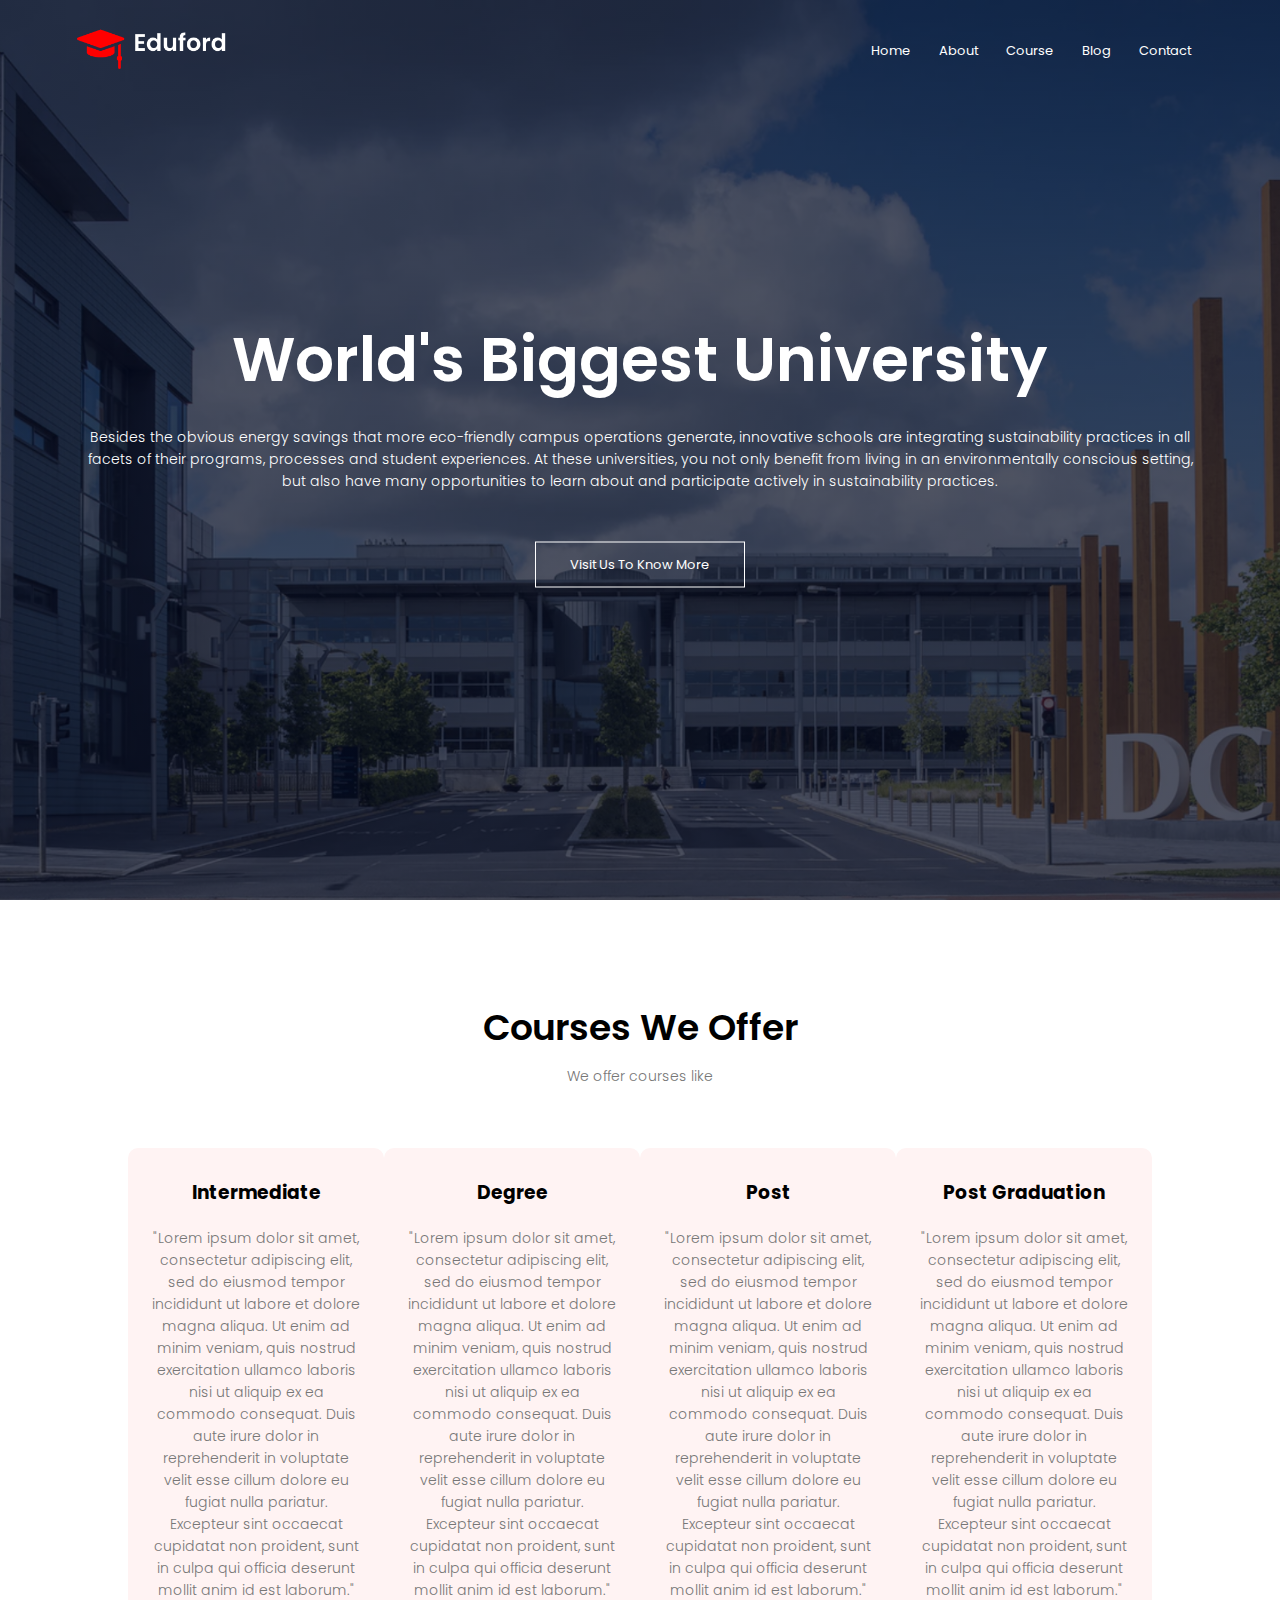
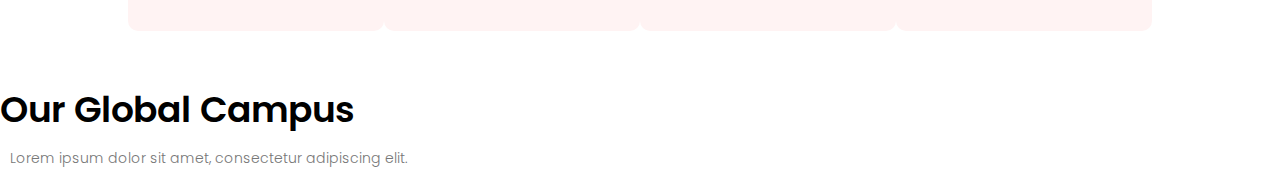
==== index.html @ 4775f899 "changes" ====
<!DOCTYPE html>
<html lang="en">

<head>
    <meta charset="UTF-8">
    <meta name="viewport" content="width=device-width, initial-scale=1.0">
    <title>World Largest University</title>
    <link rel="stylesheet" href="style.css">
    <link rel="preconnect" href="https://fonts.gstatic.com">
    <link href="https://fonts.googleapis.com/css2?family=Poppins:wght@100;200;300;400;600;700&display=swap"
        rel="stylesheet">
    <!-- Vwesrion 5.15.3 awestome font icon cdn link -->
    <link rel="stylesheet" href="https://cdnjs.cloudflare.com/ajax/libs/font-awesome/5.15.3/css/all.min.css">

</head>

<body>
    <section class="header">
        <nav>
            <a href="index.html"><img src="images/logo.png" alt=""></a>
            <div class="nav-links" id="navLinks">
                <i class="fas fa-times" onclick="hideMenu()"></i>
                <ul>
                    <li><a href="">Home</a></li>
                    <li><a href="">About</a></li>
                    <li><a href="">Course</a></li>
                    <li><a href="">Blog</a></li>
                    <li><a href="">Contact</a></li>
                </ul>
            </div>
            <i class="fas fa-bars" onclick="showMenu()"></i>
        </nav>
        <div class="text-box">
            <h1>World's Biggest University</h1>
            <p>Besides the obvious energy savings that more eco-friendly campus operations generate, innovative schools
                are integrating sustainability practices in all facets of their programs, processes and student
                experiences.

                At these universities, you not only benefit from living in an environmentally conscious setting, but
                also
                have many opportunities to learn about and participate actively in sustainability practices.</p>
            <a href="" class="hero-btn">Visit Us To Know More</a>
        </div>
    </section>

    <!-- courses -->
    <section class="course">
        <h1>Courses We Offer</h1>
        <p>We offer courses like</p>

        <div class="row">

            <div class="course-col">
                <h3>Intermediate</h3>
                <p>"Lorem ipsum dolor sit amet, consectetur adipiscing elit, sed do eiusmod tempor incididunt ut labore
                    et dolore magna aliqua. Ut enim ad minim veniam, quis nostrud exercitation ullamco laboris nisi ut
                    aliquip ex ea commodo consequat. Duis aute irure dolor in reprehenderit in voluptate velit esse
                    cillum dolore eu fugiat nulla pariatur. Excepteur sint occaecat cupidatat non proident, sunt in
                    culpa qui officia deserunt mollit anim id est laborum." </p>
            </div>

            <div class="course-col">
                <h3>Degree</h3>
                <p>"Lorem ipsum dolor sit amet, consectetur adipiscing elit, sed do eiusmod tempor incididunt ut labore
                    et dolore magna aliqua. Ut enim ad minim veniam, quis nostrud exercitation ullamco laboris nisi ut
                    aliquip ex ea commodo consequat. Duis aute irure dolor in reprehenderit in voluptate velit esse
                    cillum dolore eu fugiat nulla pariatur. Excepteur sint occaecat cupidatat non proident, sunt in
                    culpa qui officia deserunt mollit anim id est laborum." </p>
            </div>

            <div class="course-col">
                <h3>Post</h3>
                <p>"Lorem ipsum dolor sit amet, consectetur adipiscing elit, sed do eiusmod tempor incididunt ut labore
                    et dolore magna aliqua. Ut enim ad minim veniam, quis nostrud exercitation ullamco laboris nisi ut
                    aliquip ex ea commodo consequat. Duis aute irure dolor in reprehenderit in voluptate velit esse
                    cillum dolore eu fugiat nulla pariatur. Excepteur sint occaecat cupidatat non proident, sunt in
                    culpa qui officia deserunt mollit anim id est laborum." </p>
            </div>

            <div class="course-col">
                <h3>Post Graduation</h3>
                <p>"Lorem ipsum dolor sit amet, consectetur adipiscing elit, sed do eiusmod tempor incididunt ut labore
                    et dolore magna aliqua. Ut enim ad minim veniam, quis nostrud exercitation ullamco laboris nisi ut
                    aliquip ex ea commodo consequat. Duis aute irure dolor in reprehenderit in voluptate velit esse
                    cillum dolore eu fugiat nulla pariatur. Excepteur sint occaecat cupidatat non proident, sunt in
                    culpa qui officia deserunt mollit anim id est laborum." </p>
            </div>

        </div>
    </section>

    <!-- campus -->
    <section class="campus">
        <h1>Our Global Campus</h1>
        <p>Lorem ipsum dolor sit amet, consectetur adipiscing elit.</p>
    </section>
    <!-- JavaScript for Toggle Menu -->
    <script> 
        var navLinks = document.getElementById("navLinks");

        function showMenu() {
            navLinks.style.right = "0";
        }

        function hideMenu() {
            navLinks.style.right = "-200px";
        }
    </script>
</body>

</html>
---- style.css ----
* {
    margin: 0;
    padding: 0;
    font-family: 'Poppins', sans-serif;
}

.header {
    min-height: 100vh;
    width: 100%;
    background-image: linear-gradient(rgba(4, 9, 30, 0.7), rgba(4, 9, 30, 0.7)), url(images/banner.png);
    background-position: center;
    background-size: cover;
    position: relative;
}

nav {
    display: flex;
    padding: 2% 6%;
    justify-content: space-between;
    align-items: center;
}

nav img {
    width: 150px;
}

.nav-links {
    flex: 1;
    text-align: right;
}

.nav-links ul li {

    list-style: none;
    display: inline-block;
    padding: 8px 12px;
    position: relative;
}

.nav-links ul li a {
    color: white;
    text-decoration: none;
    font-size: 13px;
}

.nav-links ul li::after {
    content: '';
    width: 0%;
    height: 2px;
    background: #f44336;
    display: block;
    margin: auto;
    transition: 0.5s;
}

.nav-links ul li:hover::after {
    width: 100%;
}

.text-box {
    width: 90%;
    color: #fff;
    position: absolute;
    top: 50%;
    left: 50%;
    transform: translate(-50%, -50%);
    text-align: center;
}

.text-box h1 {
    font-size: 62px;
}

.text-box p {
    margin: 10px 0 40px;
    font-size: 14px;
    color: #fff;
}

.hero-btn {
    display: inline-block;
    text-decoration: none;
    color: #fff;
    border: 1px solid #fff;
    padding: 12px 34px;
    font-size: 13px;
    background: transparent;
    position: relative;
    cursor: pointer;
}

.hero-btn:hover {
    border: 1px solid #f44336;
    background: #f44336;
    transition: 1s;
}

/* hide fas icons */
nav .fas {
    display: none;
}
/* media query */
@media(max-width: 700px) {
    .text-box h1 {
        font-size: 20px;
    }

    .nav-links ul li {
        display: block;
    }

    .nav-links {
        position: absolute;
        background: #f44336;
        height: 100vh;
        width: 200px;
        top: 0;
        right: -200px;
        text-align: left;
        z-index: 2;
        transition: 1s;
    }

    nav .fas {
        display: block;
        color: #fff;
        margin: 10px;
        font-size: 22px;
        cursor: pointer;
    }

    .nav-links ul {
        padding: 30px;
    }
}

/* course */

.course{
    width: 80%;
    margin: auto;
    text-align: center;
    padding-top: 100px;
}

h1{
    font-size: 36px;
    font-weight: 600;
}

p{
    color: #777;
    font-size: 14px;
    font-weight: 300;
    line-height: 22px;
    padding: 10px;
}

.row{
    margin-top: 5%;
    display: flex;
    justify-content: space-between; 
}

.course-col{
    flex-basis: 31%;
    background: #fff3f3;  
    border-radius: 10px;
    margin-bottom: 5%;
    padding: 20px 12px;
    box-sizing: border-box;
    transition: 0.5s;
}

h3{
    text-align: center;
    font-weight: 600px;
    margin: 10px 0;
}

.course-col:hover{
    box-shadow: 0 0 20px 0px rgba(0,0,0,0.2);
}

@media(max-width: 700px){
    .row{
        flex-direction: column;    
    }
}
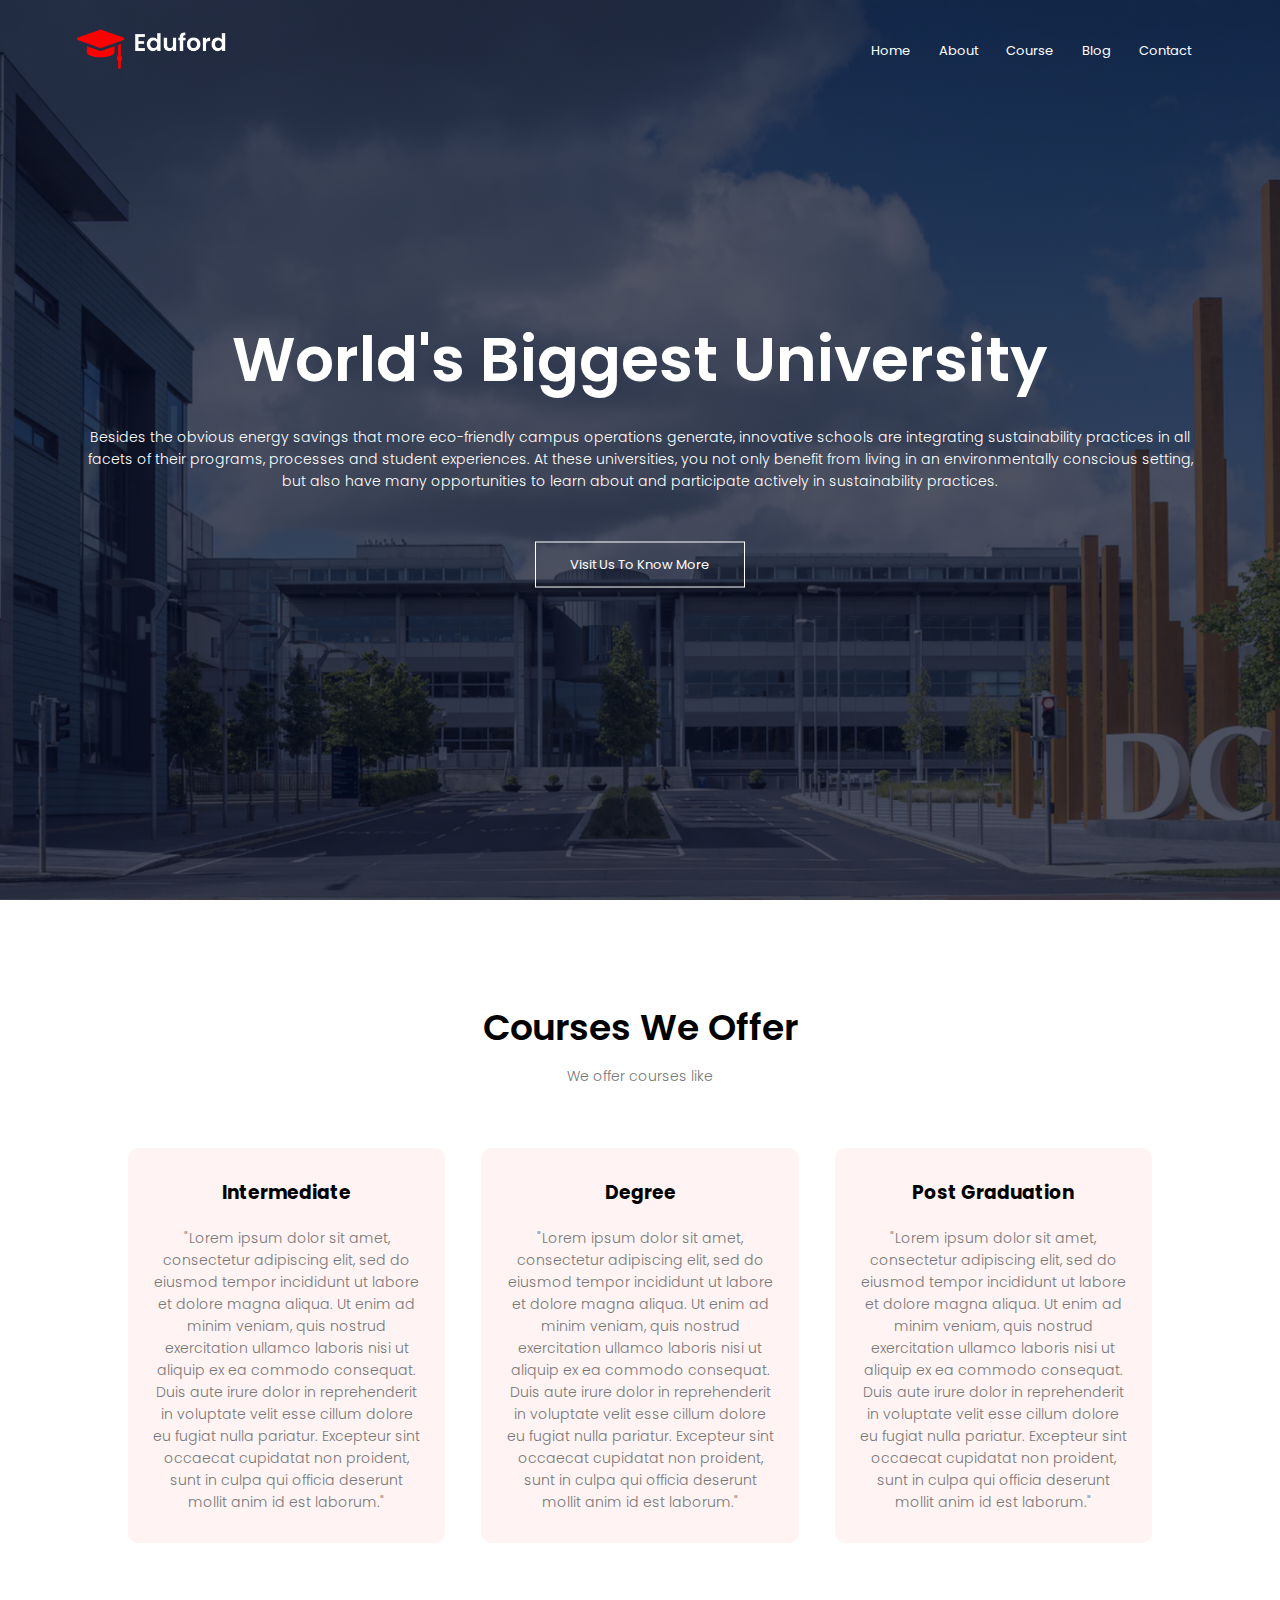
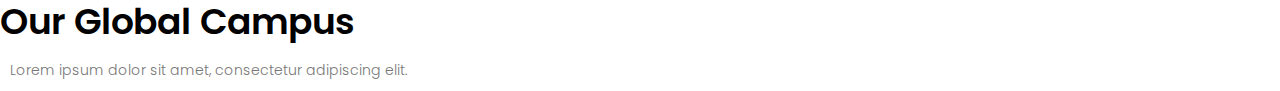
==== commit 753424f0: "updated codes" ====
--- a/index.html
+++ b/index.html
@@ -67,16 +67,7 @@
                     cillum dolore eu fugiat nulla pariatur. Excepteur sint occaecat cupidatat non proident, sunt in
                     culpa qui officia deserunt mollit anim id est laborum." </p>
             </div>
-
-            <div class="course-col">
-                <h3>Post</h3>
-                <p>"Lorem ipsum dolor sit amet, consectetur adipiscing elit, sed do eiusmod tempor incididunt ut labore
-                    et dolore magna aliqua. Ut enim ad minim veniam, quis nostrud exercitation ullamco laboris nisi ut
-                    aliquip ex ea commodo consequat. Duis aute irure dolor in reprehenderit in voluptate velit esse
-                    cillum dolore eu fugiat nulla pariatur. Excepteur sint occaecat cupidatat non proident, sunt in
-                    culpa qui officia deserunt mollit anim id est laborum." </p>
-            </div>
-
+            
             <div class="course-col">
                 <h3>Post Graduation</h3>
                 <p>"Lorem ipsum dolor sit amet, consectetur adipiscing elit, sed do eiusmod tempor incididunt ut labore
--- a/style.css
+++ b/style.css
@@ -154,12 +154,13 @@
     font-weight: 300;
     line-height: 22px;
     padding: 10px;
-}
+   }
 
 .row{
     margin-top: 5%;
     display: flex;
     justify-content: space-between; 
+
 }
 
 .course-col{
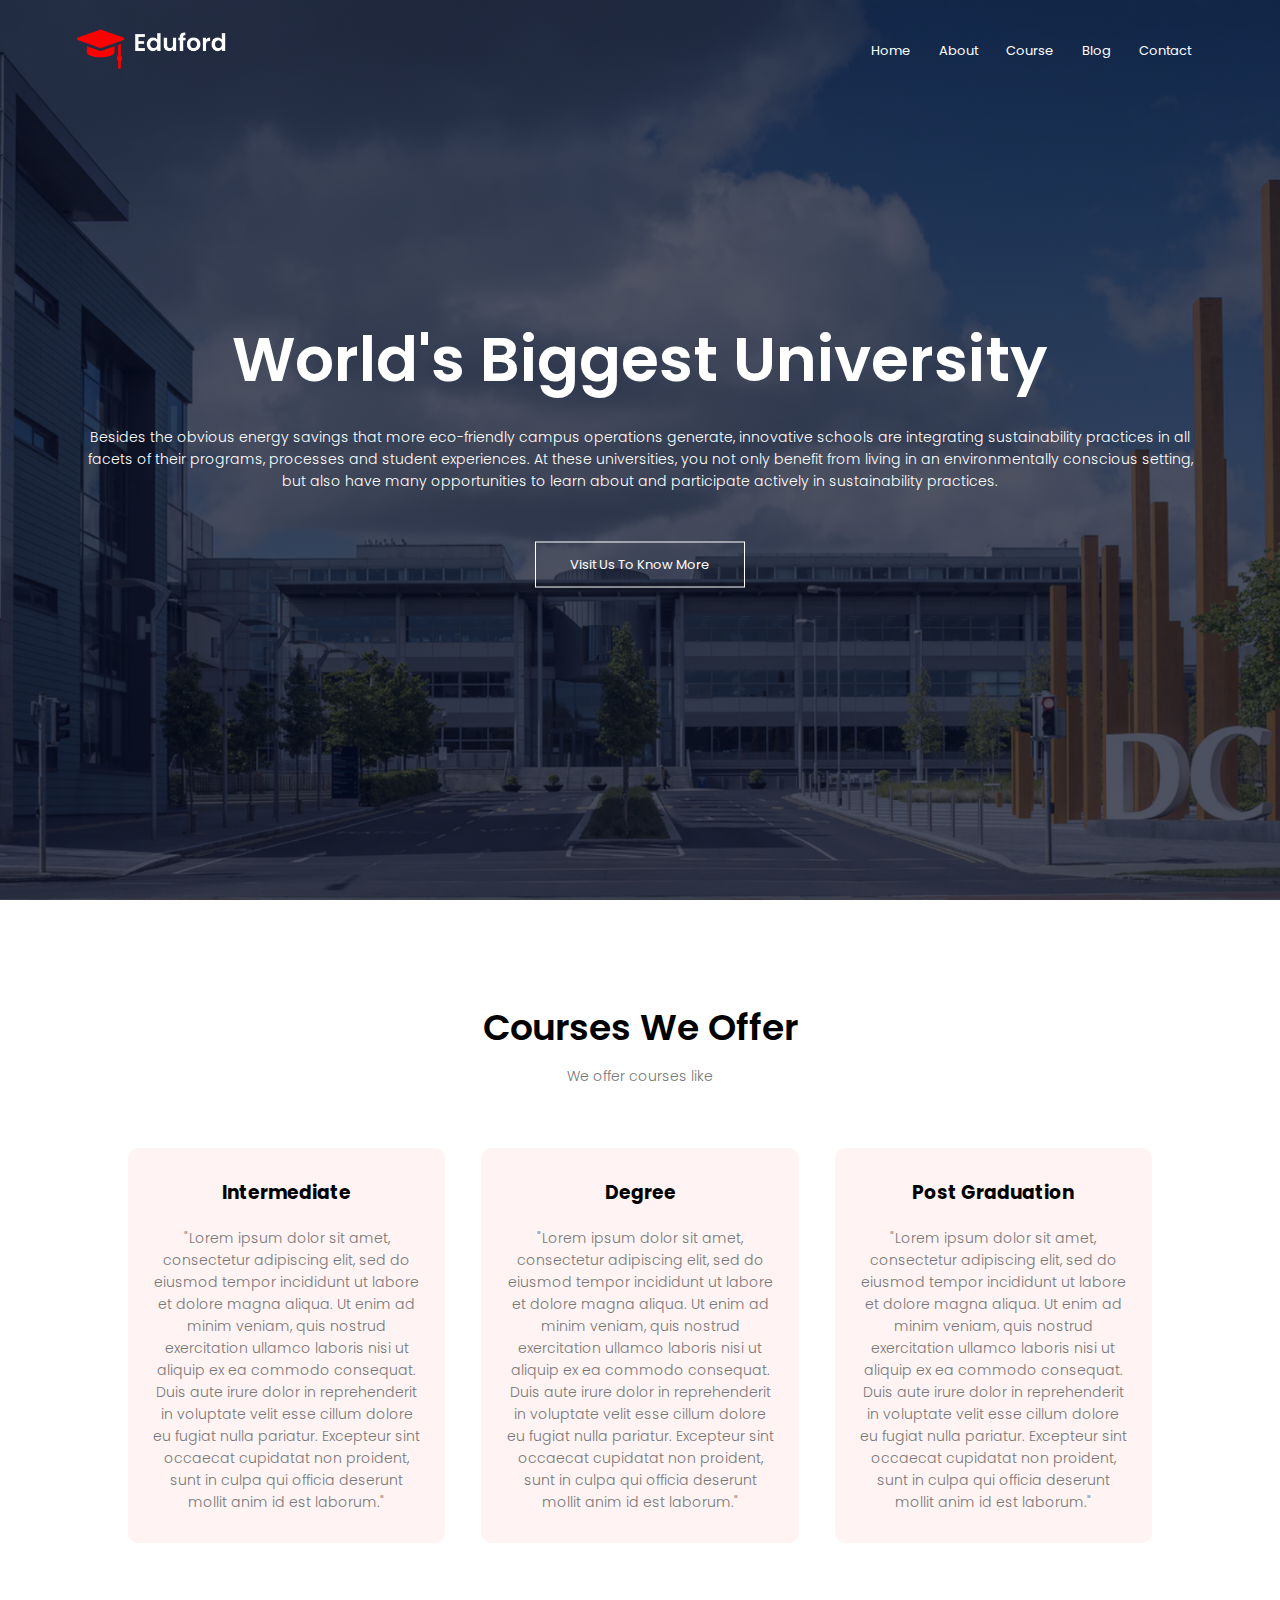
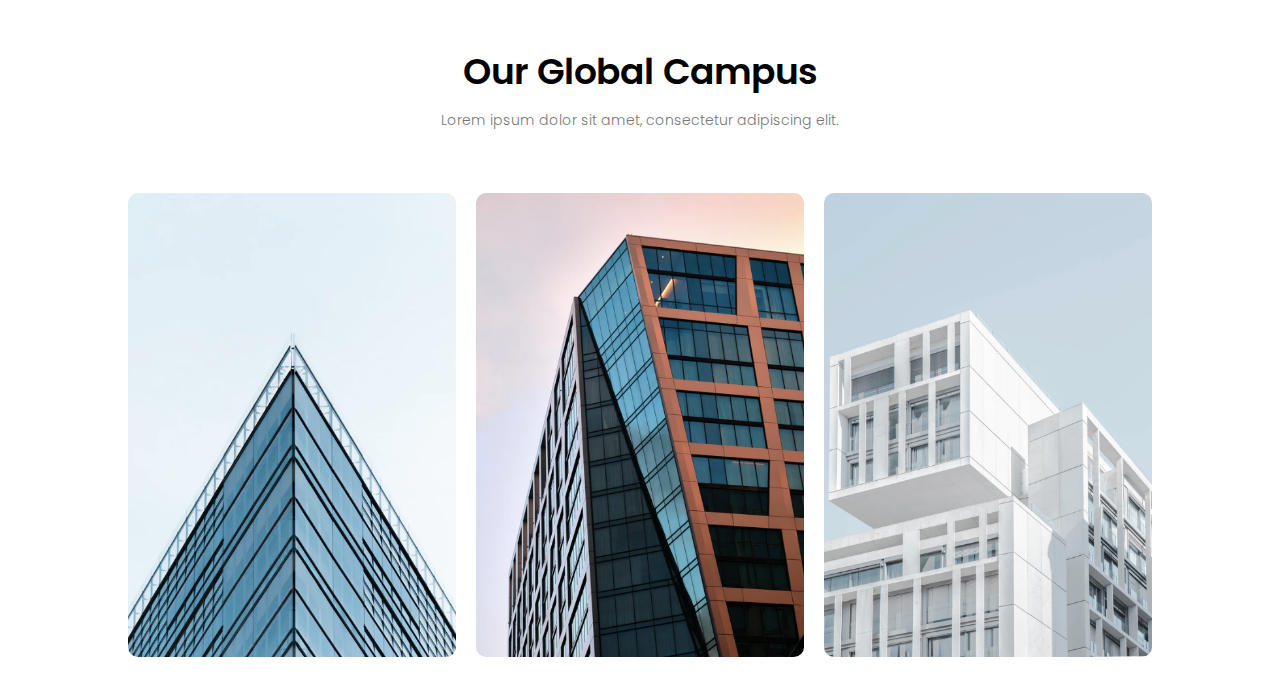
==== commit 396bad09: "updated code" ====
--- a/index.html
+++ b/index.html
@@ -67,7 +67,7 @@
                     cillum dolore eu fugiat nulla pariatur. Excepteur sint occaecat cupidatat non proident, sunt in
                     culpa qui officia deserunt mollit anim id est laborum." </p>
             </div>
-            
+
             <div class="course-col">
                 <h3>Post Graduation</h3>
                 <p>"Lorem ipsum dolor sit amet, consectetur adipiscing elit, sed do eiusmod tempor incididunt ut labore
@@ -84,9 +84,33 @@
     <section class="campus">
         <h1>Our Global Campus</h1>
         <p>Lorem ipsum dolor sit amet, consectetur adipiscing elit.</p>
+
+        <div class="row">
+            <div class="campus-col">
+                <img src="images/london.png" alt="London image">
+                <div class="layer">
+                    <h3>LONDON</h3>
+                </div>
+            </div>
+
+            <div class="campus-col">
+                <img src="images/newyork.png" alt="New York image">
+                <div class="layer">
+                    <h3>NEW YORK</h3>
+                </div>
+            </div>
+
+            <div class="campus-col">
+                <img src="images/washington.png" alt="Washington image">
+                <div class="layer">
+                    <h3>WASHINGTON</h3>
+                </div>
+            </div>
+        </div>
+
     </section>
     <!-- JavaScript for Toggle Menu -->
-    <script> 
+    <script>
         var navLinks = document.getElementById("navLinks");
 
         function showMenu() {
--- a/style.css
+++ b/style.css
@@ -189,5 +189,58 @@
     }
 }
 
-
-
+/* campus */
+
+.campus{
+    width: 80%;
+     margin: auto;
+     text-align: center;
+    padding-top: 50px;
+}
+
+.campus-col{
+    border-radius: 10px;
+    flex-basis: 32%;
+    margin-bottom: 30px;
+    position: relative;
+    overflow: hidden;
+}
+
+.campus-col img{
+    width: 100%;
+    display: block;
+}
+
+.layer{
+    background: transparent;
+    height: 100%;
+    width: 100%;
+    position: absolute;
+    top: 0;
+    left: 0;
+    transition: 0.5s;
+}
+.layer:hover{
+    background: rgba(226,0,0,0.7);
+}
+
+.layer h3{
+    width: 100%;
+    font-weight: 500;
+    color: #fff;
+    font-weight: 26px;
+    bottom: 0;
+    left: 50%;
+    transform: translateX(-50%);
+    position: absolute;
+    opacity: 0;
+    transition: 0.5s;
+}
+
+.layer:hover h3{
+    bottom: 49%;
+    opacity: 1;
+}
+
+
+ 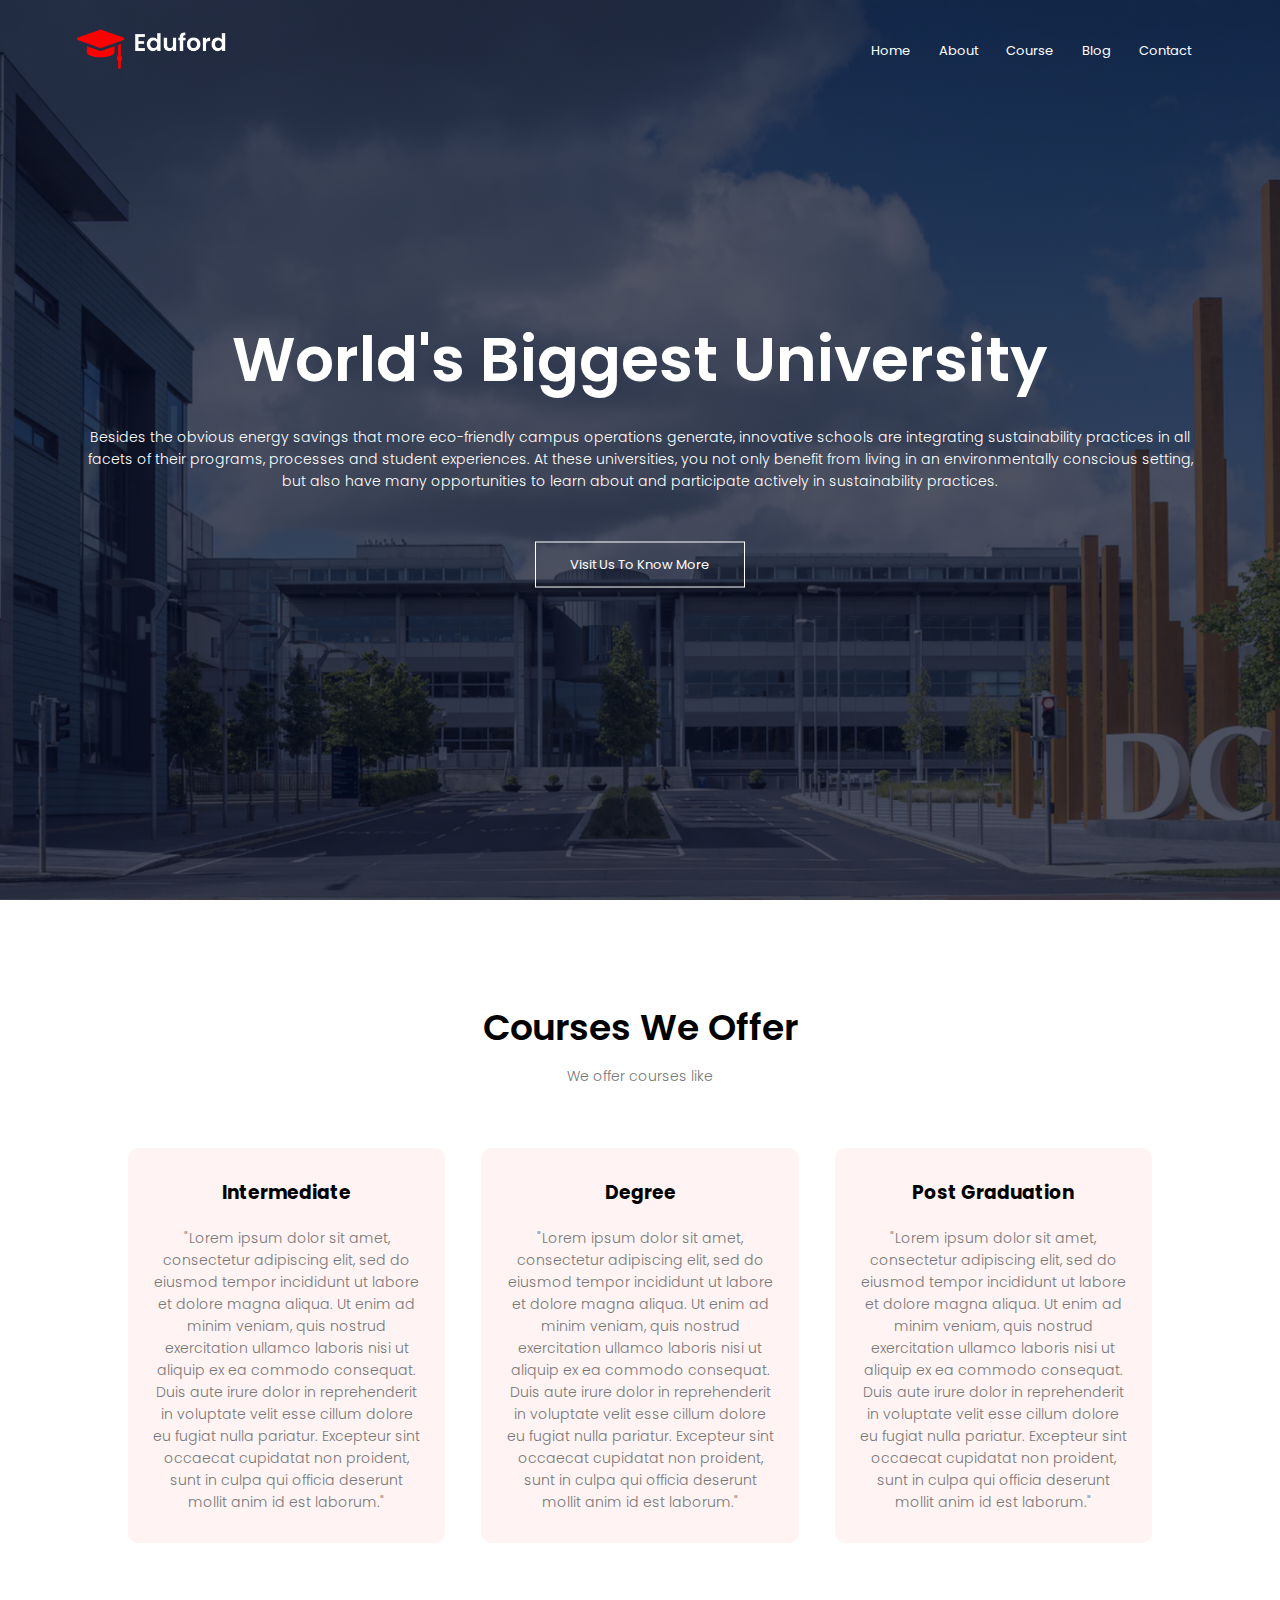
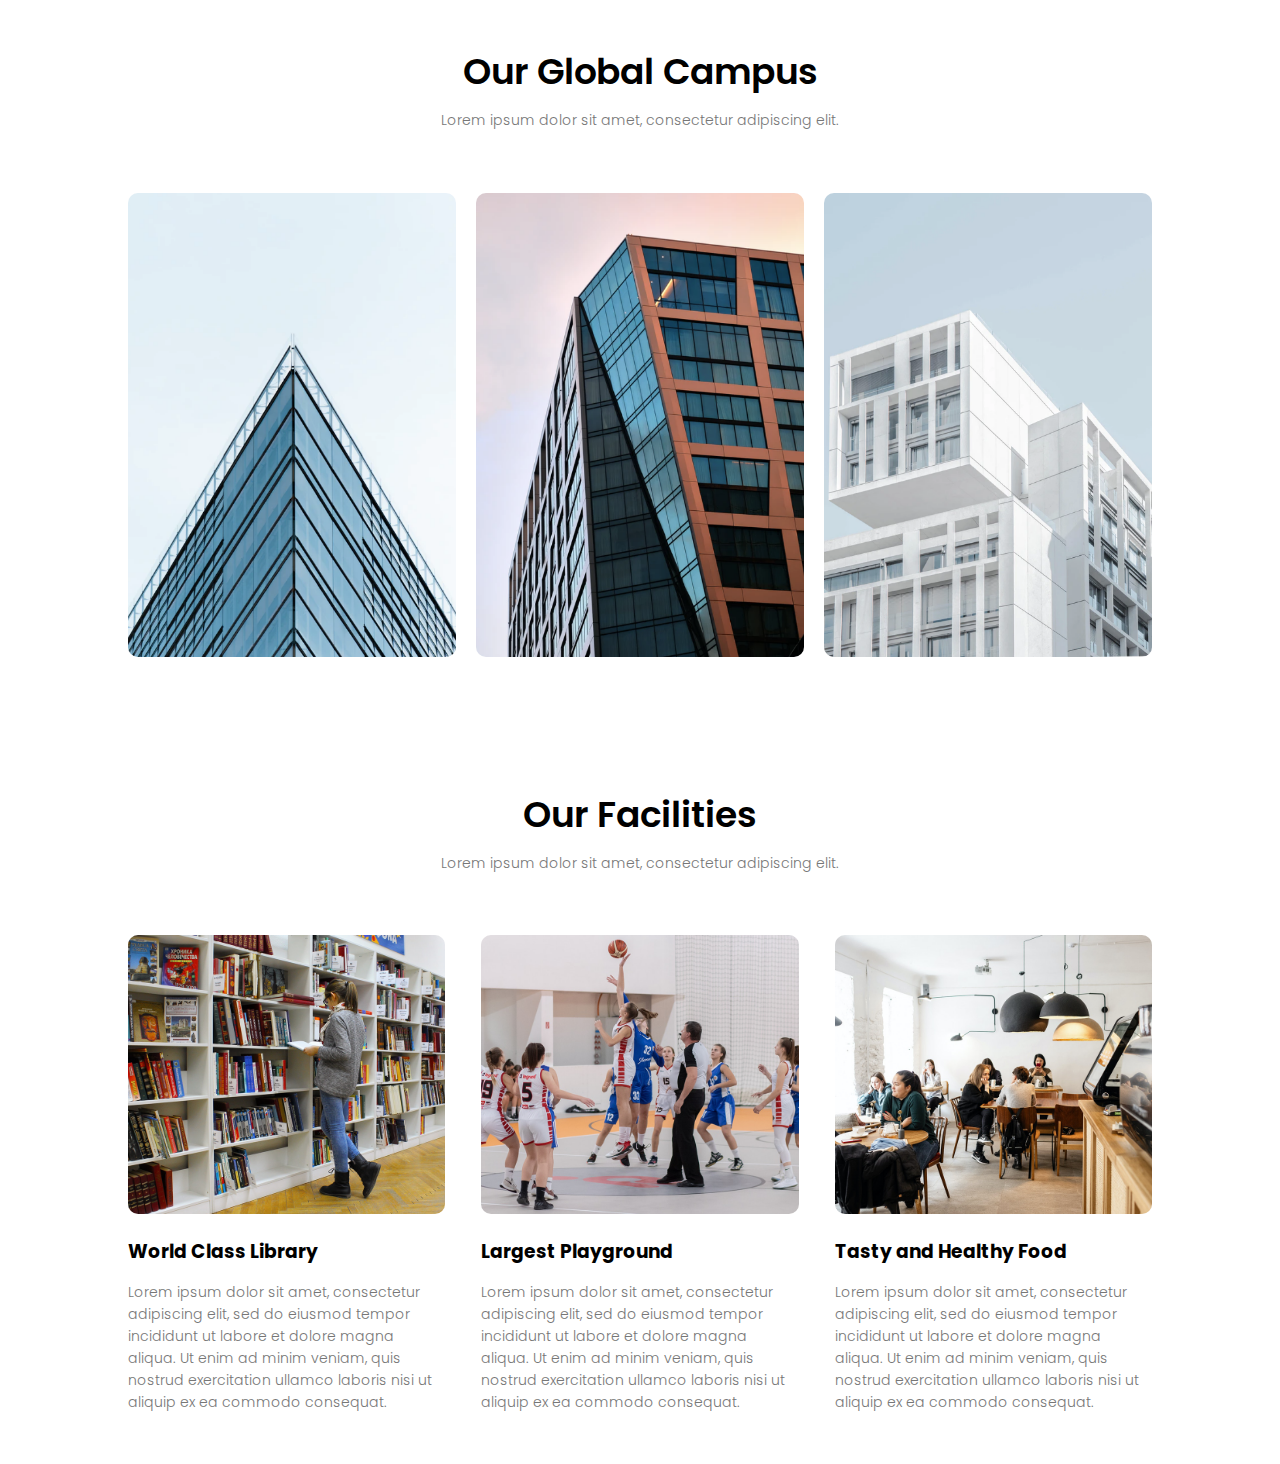
==== commit 3319c4de: "facilities section in home page" ====
--- a/index.html
+++ b/index.html
@@ -109,6 +109,40 @@
         </div>
 
     </section>
+
+    <!-- Facilities -->
+    <section class="facilities">
+        <h1>Our Facilities</h1>
+        <p>Lorem ipsum dolor sit amet, consectetur adipiscing elit.</p>
+    
+        <div class="row">
+            <div class="facilities-col">
+                <img src="images/library.png" alt="library image">
+                <h3>World Class Library</h3>
+                <p>Lorem ipsum dolor sit amet, consectetur adipiscing elit, sed do eiusmod tempor incididunt ut labore
+                    et dolore magna aliqua. Ut enim ad minim veniam, quis nostrud exercitation ullamco laboris nisi ut
+                    aliquip ex ea commodo consequat.</p>
+            </div>
+
+            <div class="facilities-col">
+                <img src="images/basketball.png" alt="basketball image">
+                <h3>Largest Playground</h3>
+                <p>Lorem ipsum dolor sit amet, consectetur adipiscing elit, sed do eiusmod tempor incididunt ut labore
+                    et dolore magna aliqua. Ut enim ad minim veniam, quis nostrud exercitation ullamco laboris nisi ut
+                    aliquip ex ea commodo consequat.</p>
+            </div>
+            
+            <div class="facilities-col">
+                <img src="images/cafeteria.png" alt="cafeteria image">
+                <h3>Tasty and Healthy Food </h3>
+                <p>Lorem ipsum dolor sit amet, consectetur adipiscing elit, sed do eiusmod tempor incididunt ut labore
+                    et dolore magna aliqua. Ut enim ad minim veniam, quis nostrud exercitation ullamco laboris nisi ut
+                    aliquip ex ea commodo consequat.</p>
+            </div>
+            
+        </div>
+    </section>
+
     <!-- JavaScript for Toggle Menu -->
     <script>
         var navLinks = document.getElementById("navLinks");
--- a/style.css
+++ b/style.css
@@ -243,4 +243,34 @@
 }
 
 
- +/* facilities */
+
+.facilities{
+    width: 80%;
+    margin: auto;
+    text-align: center;
+    padding-top: 100px ;
+}
+
+.facilities-col{
+    flex-basis: 31%;
+    border-radius: 10px;
+    margin-bottom: 5%;
+    text-align: left;
+
+}
+
+.facilities-col img{
+    width: 100%;
+    border-radius: 10px;
+}
+
+.facilities-col p{
+    padding: 0;
+}
+
+.facilities-col h3{
+    margin-top: 16px;
+    margin-bottom: 15px;
+    text-align: left;
+}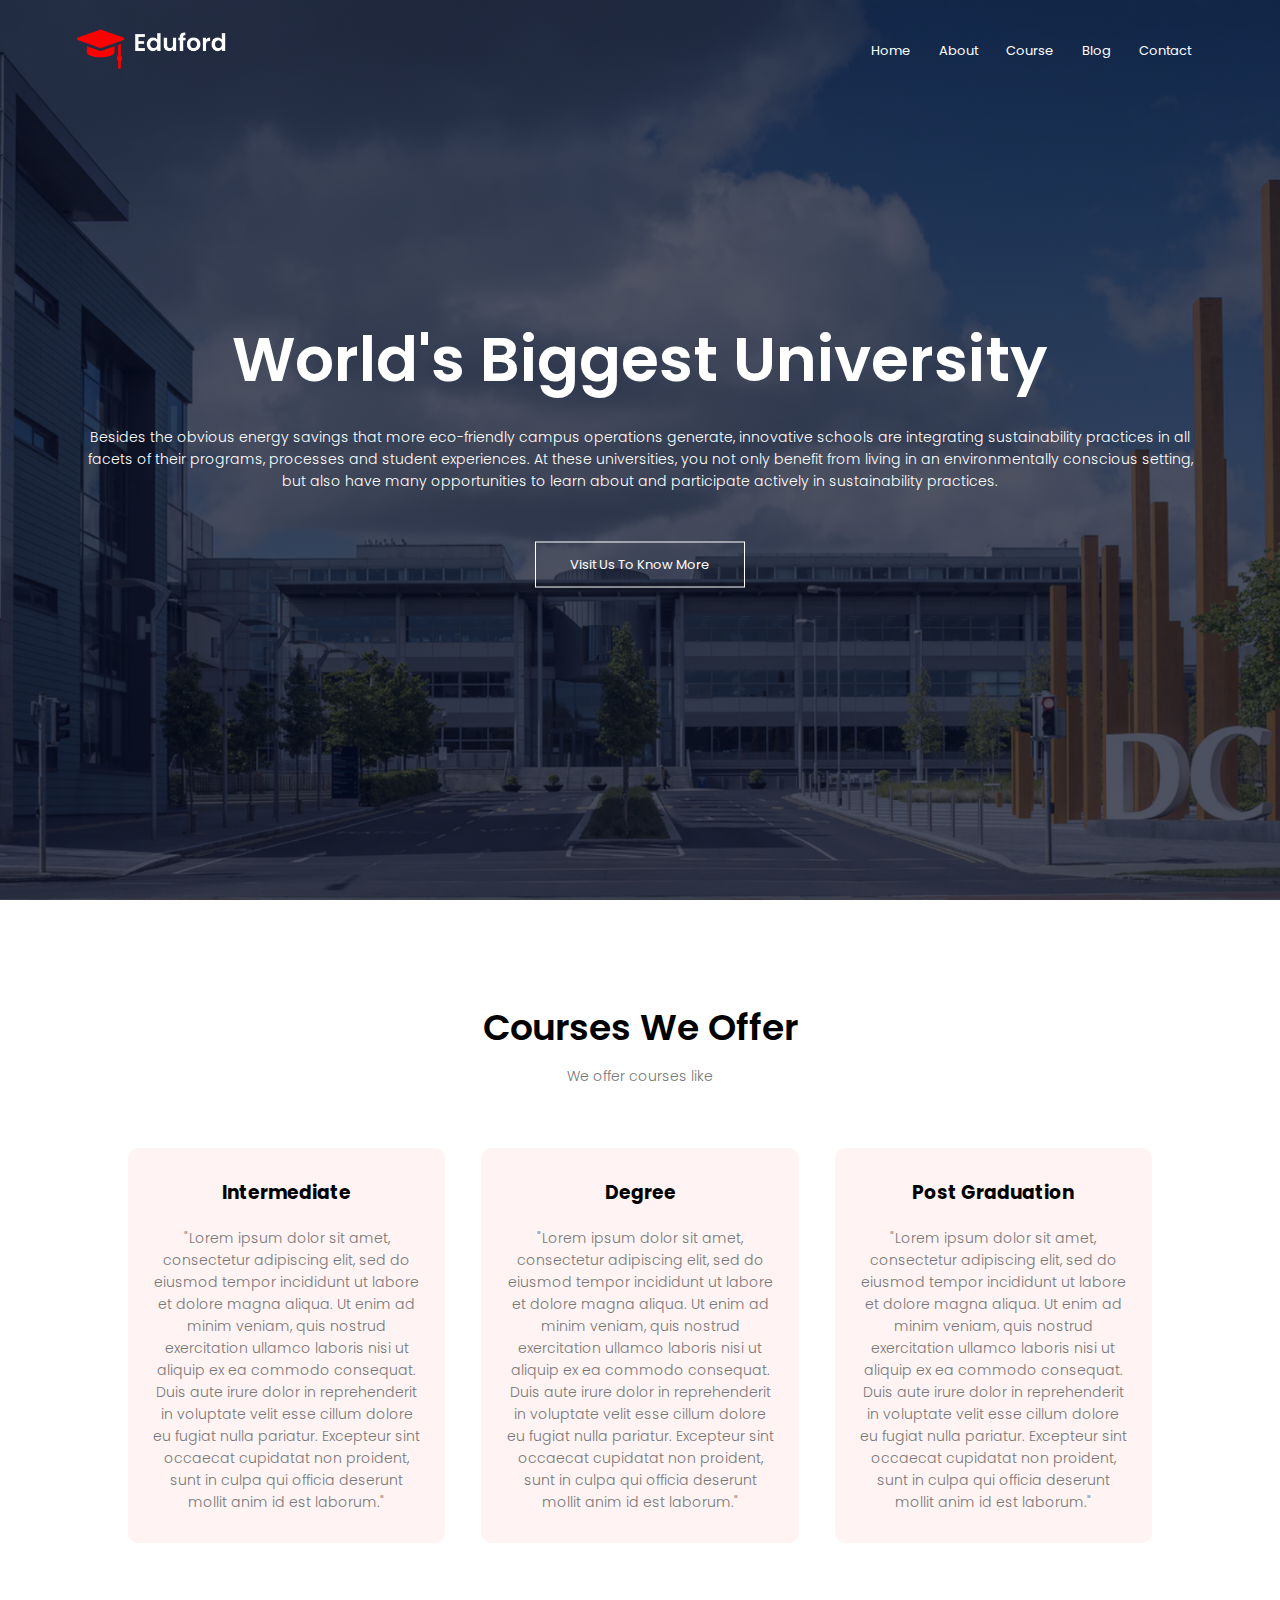
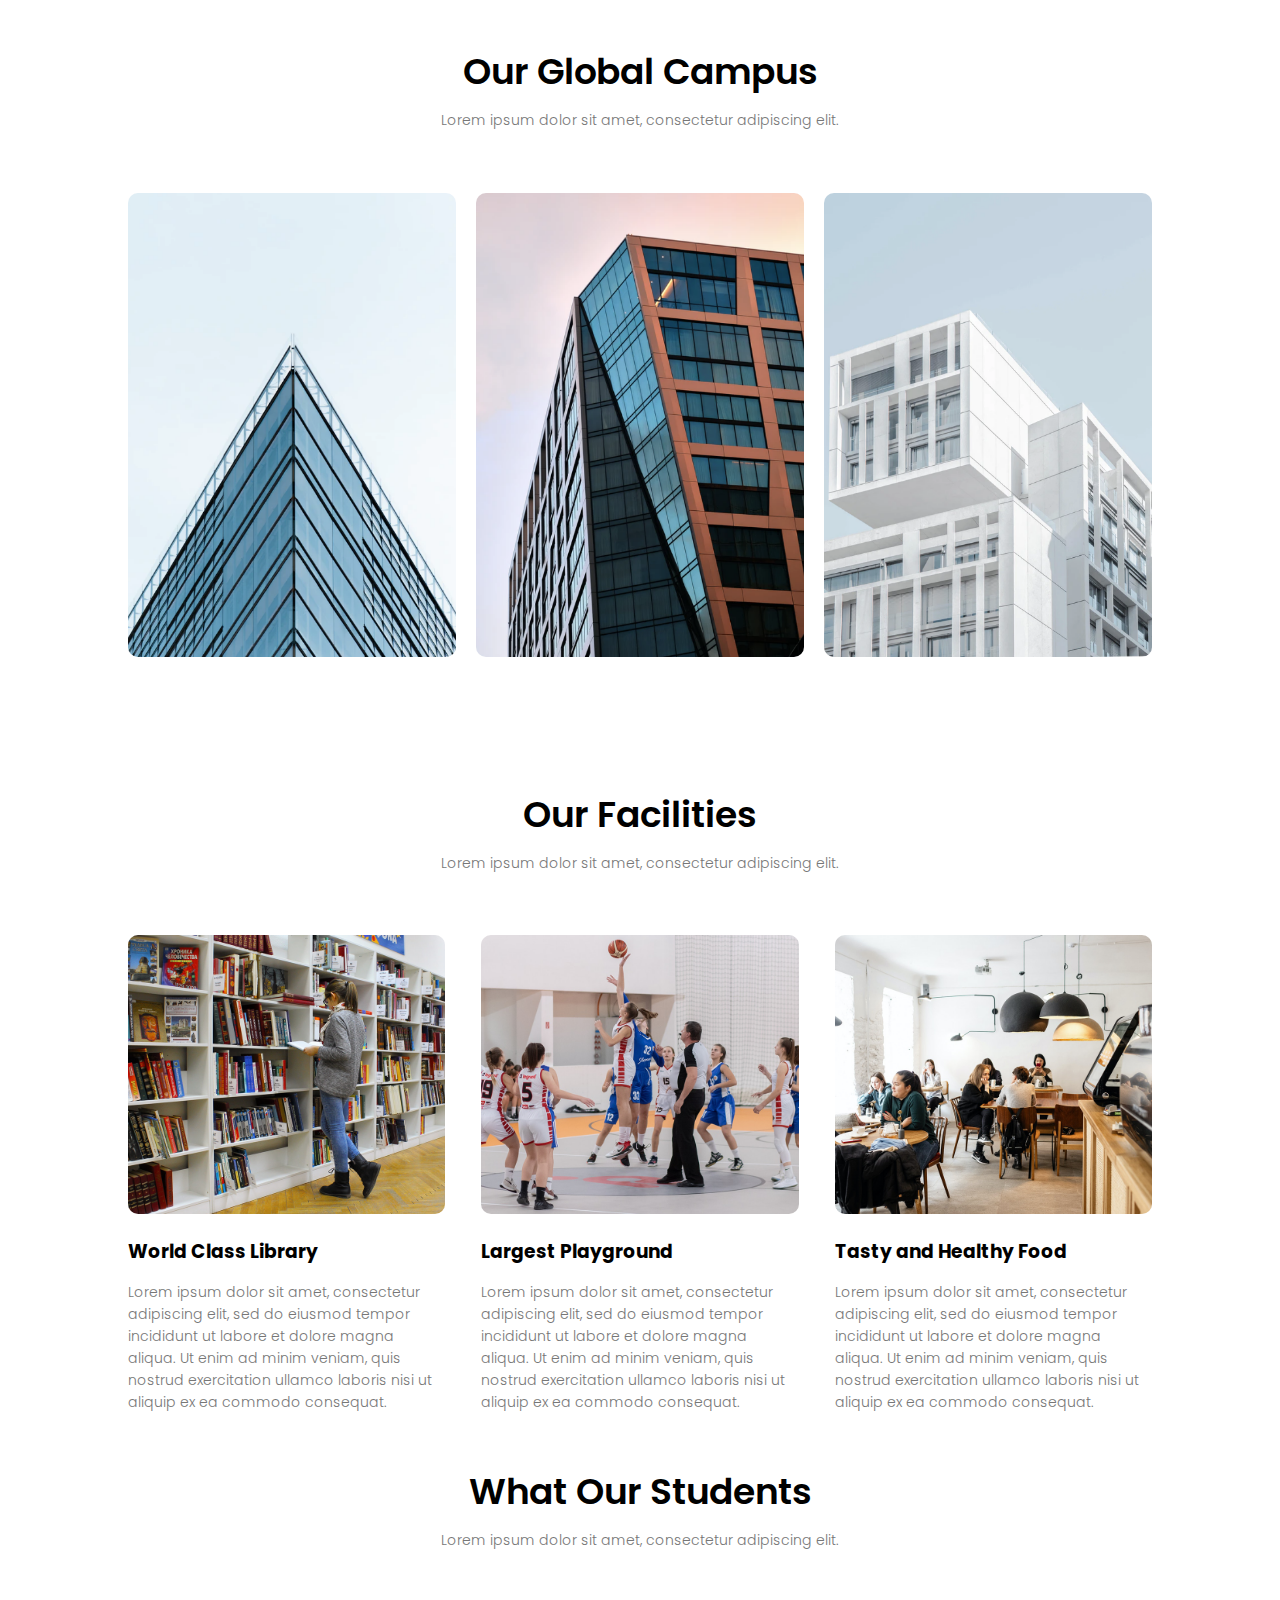
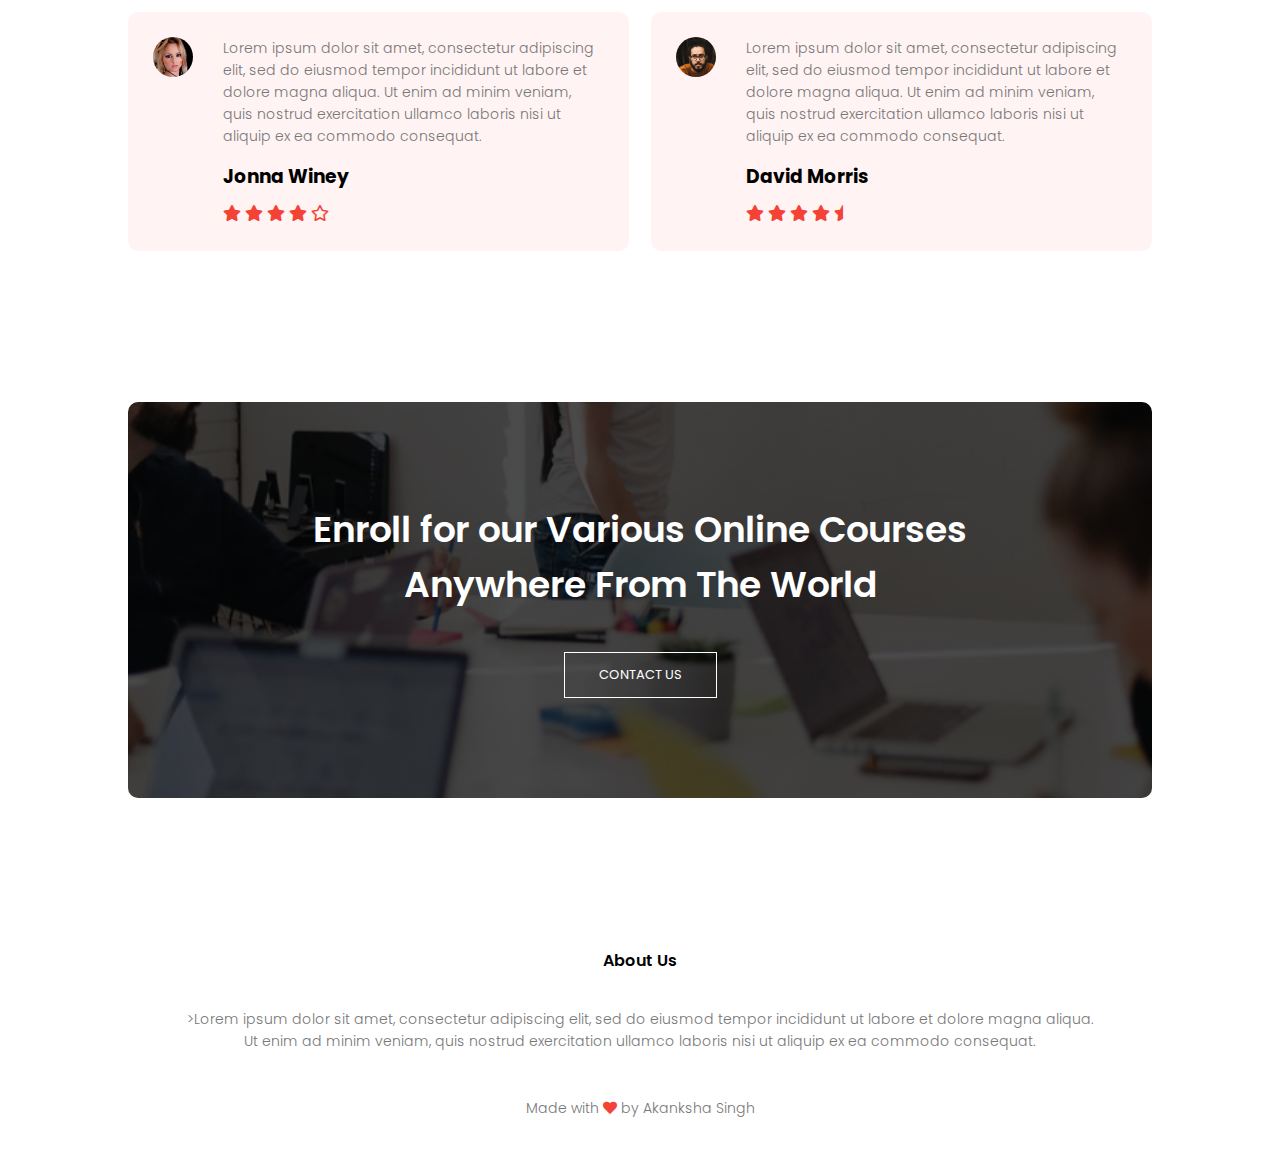
==== commit 1577a1f8: "Home page updated" ====
--- a/index.html
+++ b/index.html
@@ -143,6 +143,68 @@
         </div>
     </section>
 
+    <!-- testimonials -->
+    <section class="testimonials">
+
+        <h1>What Our Students</h1>
+        <p>Lorem ipsum dolor sit amet, consectetur adipiscing elit.</p>
+
+        <div class="row">
+            <div class="testimonial-col ">
+                <img src="images/user1.jpg" alt="user1 testimony">
+                <div>
+                    <p>Lorem ipsum dolor sit amet, consectetur adipiscing elit, sed do eiusmod tempor incididunt ut labore
+                        et dolore magna aliqua. Ut enim ad minim veniam, quis nostrud exercitation ullamco laboris nisi ut
+                        aliquip ex ea commodo consequat.</p>
+                        <h3>Jonna  Winey</h3>
+                        <i class="fas fa-star"></i>
+                        <i class="fas fa-star"></i>
+                        <i class="fas fa-star"></i>
+                        <i class="fas fa-star"></i>
+                        <i class="far fa-star"></i>
+
+                </div>
+            </div>
+            <div class="testimonial-col ">
+                <img src="images/user2.jpg" alt="user2 testimony">
+                <div>
+                    <p>Lorem ipsum dolor sit amet, consectetur adipiscing elit, sed do eiusmod tempor incididunt ut labore
+                        et dolore magna aliqua. Ut enim ad minim veniam, quis nostrud exercitation ullamco laboris nisi ut
+                        aliquip ex ea commodo consequat.</p>
+                        <h3>David Morris</h3>
+                        <i class="fas fa-star"></i>
+                        <i class="fas fa-star"></i>
+                        <i class="fas fa-star"></i>
+                        <i class="fas fa-star"></i>
+                        <i class="fa fa-star-half"></i>
+                </div>
+        </div>
+    </section>
+
+    <!-- Call To Action -->
+
+    <section class="cta">
+        <h1>Enroll for our Various Online Courses <br>Anywhere From The World</h1>
+        <a href="" class="hero-btn">CONTACT US</a>
+    </section>
+
+    <!-- Footer -->
+    <section class="footer">
+        <h4>About Us</h4>
+        <p>>Lorem ipsum dolor sit amet, consectetur adipiscing elit, sed do eiusmod tempor incididunt ut labore
+            et dolore magna aliqua. <br>Ut enim ad minim veniam, quis nostrud exercitation ullamco laboris nisi ut
+            aliquip ex ea commodo consequat.</p>
+        <div class="icons">
+            <i class="fas fa-facebook"></i>
+            <i class="fas fa-twitter"></i>
+            <i class="fas fa-instagram"></i>
+            <i class="fas fa-linkedin"></i>
+       
+        </div>
+
+        <p>Made with <i class="fas fa-heart"></i> by Akanksha Singh</p>
+    </section>
+
     <!-- JavaScript for Toggle Menu -->
     <script>
         var navLinks = document.getElementById("navLinks");
--- a/style.css
+++ b/style.css
@@ -273,4 +273,102 @@
     margin-top: 16px;
     margin-bottom: 15px;
     text-align: left;
+}
+
+/* testimonials */
+
+.testimonials{
+    width: 80%;
+    margin: auto;
+    text-align: center;
+
+}
+
+.testimonial-col{
+    flex-basis: 44%;
+    border-radius: 10px;
+    margin-bottom: 5%;
+    text-align: left;
+    background: #fff3f3;
+    padding: 25px;
+    cursor: pointer;
+    display: flex;
+
+}    
+.testimonial-col img{
+    height: 40px;
+    margin-right: 30px;
+    border-radius: 50%;
+     
+}
+
+.testimonial-col p{
+    padding: 0;   
+}
+
+.testimonial-col h3{
+    margin-top: 15px;
+    text-align: left;
+
+}
+.testimonial-col i{
+    color: #f44336;
+
+}
+
+@media(max-width: 700px){
+    .testimonial-col img{
+        margin-left: 0px;
+        margin-right: 15px;
+         
+    }
+}
+
+/* call to action */
+
+.cta{
+    margin: 100px auto;
+    width: 80%;
+    background-image: linear-gradient(rgba(0,0,0,0.7), rgba(0,0,0,0.7)),url(images/banner2.jpg);
+    background-position: center;
+    border-radius: 10px;
+    text-align: center;
+    padding: 100px 0; 
+
+} 
+
+.cta h1{
+    color: #fff ;
+    margin-bottom: 40px ;
+    padding: 0;
+}
+
+@media(max-width: 700px){
+    .cta h1{
+        font-size: 24px;
+    }
+}
+
+/* footer */
+.footer{
+    width: 100%;
+    text-align: center;
+    padding: 30px 0;
+}
+
+.footer h4{
+    margin-bottom: 25px;
+    margin-top: 20px;
+    font-weight: 600;
+}
+
+.icons .i{
+    color: #f44336;
+    margin: 0 13px;
+    cursor: pointer;
+    padding: 18px;
+}
+
+.fa-heart{
+    color: #f44336;
 }